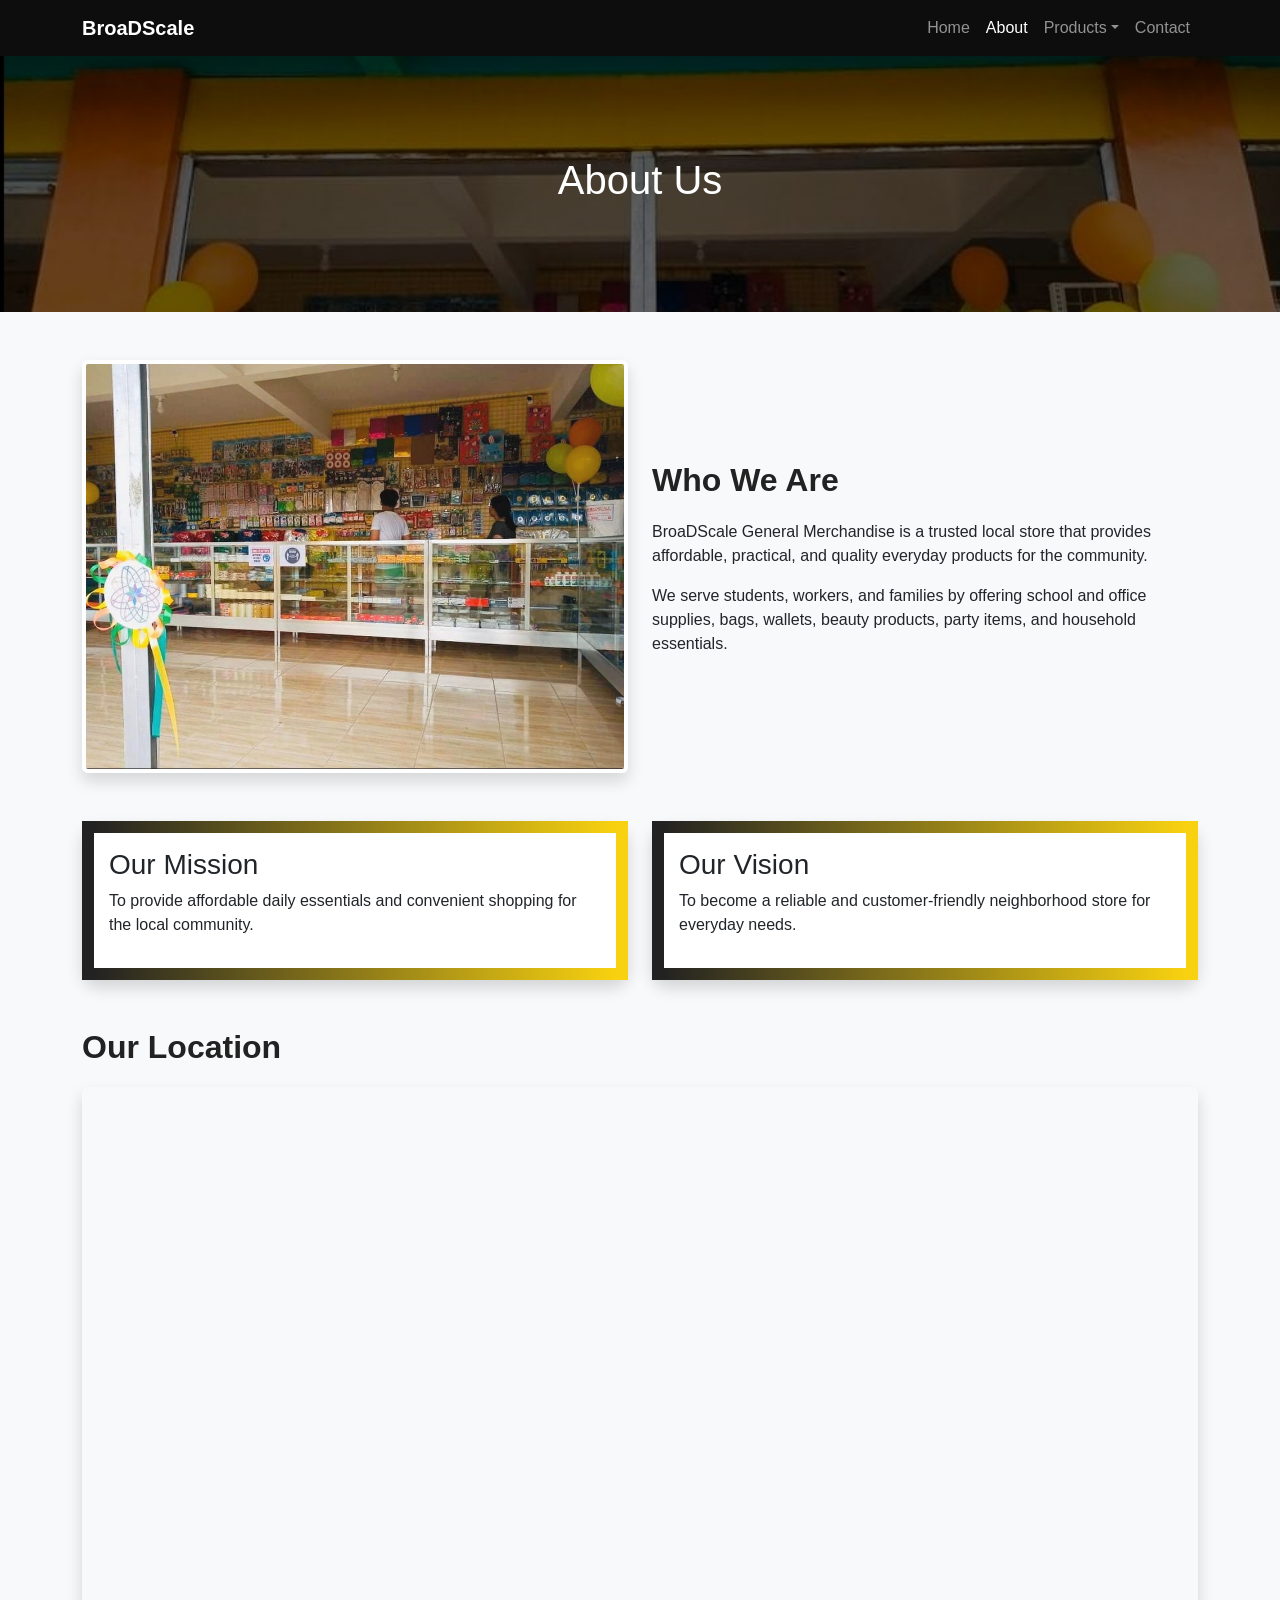
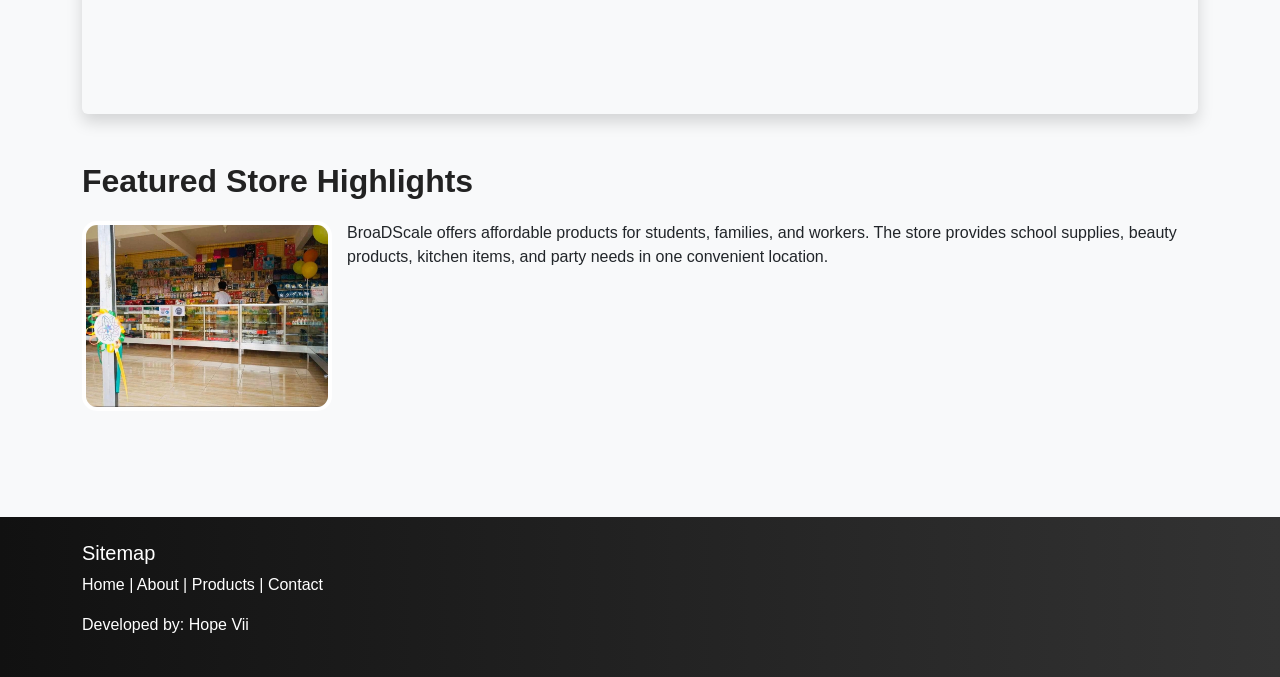
==== about.html @ 681405f8 "Add files via upload" ====
<!DOCTYPE html>
<html lang="en">
  <head>
    <meta charset="UTF-8" />
    <meta name="viewport" content="width=device-width, initial-scale=1.0" />
    <title>About - BroaDScale</title>
    <link
      href="https://cdn.jsdelivr.net/npm/bootstrap@5.3.3/dist/css/bootstrap.min.css"
      rel="stylesheet"
    />
    <link rel="stylesheet" href="css/style.css" />
  </head>
  <body>
    <nav class="navbar navbar-expand-lg navbar-dark bg-dark sticky-top shadow">
      <div class="container">
        <a class="navbar-brand fw-bold" href="index.html">BroaDScale</a>
        <button
          class="navbar-toggler"
          type="button"
          data-bs-toggle="collapse"
          data-bs-target="#mainNav"
        >
          <span class="navbar-toggler-icon"></span>
        </button>

        <div class="collapse navbar-collapse" id="mainNav">
          <ul class="navbar-nav ms-auto">
            <li class="nav-item">
              <a class="nav-link" href="index.html">Home</a>
            </li>
            <li class="nav-item">
              <a class="nav-link active" href="about.html">About</a>
            </li>
            <li class="nav-item dropdown">
              <a
                class="nav-link dropdown-toggle"
                href="products.html"
                role="button"
                data-bs-toggle="dropdown"
                >Products</a
              >
              <ul class="dropdown-menu">
                <li>
                  <a class="dropdown-item" href="products.html#school"
                    >School & Office</a
                  >
                </li>
                <li>
                  <a class="dropdown-item" href="products.html#party"
                    >Party Needs</a
                  >
                </li>
                <li>
                  <a class="dropdown-item" href="products.html#bags"
                    >Bags & Wallets</a
                  >
                </li>
                <li>
                  <a class="dropdown-item" href="products.html#beauty"
                    >Beauty Products</a
                  >
                </li>
                <li>
                  <a class="dropdown-item" href="products.html#kitchen"
                    >Kitchen & Household</a
                  >
                </li>
              </ul>
            </li>
            <li class="nav-item">
              <a class="nav-link" href="contact.html">Contact</a>
            </li>
          </ul>
        </div>
      </div>
    </nav>

    <header class="page-banner text-white text-center">
      <div class="container">
        <h1>About Us</h1>
      </div>
    </header>

    <section class="container py-5">
      <div class="row align-items-center g-4">
        <div class="col-md-6">
          <img
            src="images/about-store.jpg"
            alt="About the store"
            class="img-fluid rounded shadow gallery-img"
          />
        </div>
        <div class="col-md-6">
          <h2 class="section-title">Who We Are</h2>
          <p>
            BroaDScale General Merchandise is a trusted local store that
            provides affordable, practical, and quality everyday products for
            the community.
          </p>
          <p>
            We serve students, workers, and families by offering school and
            office supplies, bags, wallets, beauty products, party items, and
            household essentials.
          </p>
        </div>
      </div>
    </section>

    <section class="container pb-5">
      <div class="row g-4">
        <div class="col-md-6">
          <div class="info-box shadow border-demo">
            <h3>Our Mission</h3>
            <p>
              To provide affordable daily essentials and convenient shopping for
              the local community.
            </p>
          </div>
        </div>
        <div class="col-md-6">
          <div class="info-box shadow border-demo">
            <h3>Our Vision</h3>
            <p>
              To become a reliable and customer-friendly neighborhood store for
              everyday needs.
            </p>
          </div>
        </div>
      </div>
    </section>

    <section class="container pb-5">
      <h2 class="section-title">Our Location</h2>
      <div class="ratio ratio-16x9 shadow rounded overflow-hidden">
        <iframe
          src="https://www.google.com/maps?q=Floridablanca,Pampanga&output=embed"
          allowfullscreen
          loading="lazy"
        ></iframe>
      </div>
    </section>

    <section class="container pb-5">
      <h2 class="section-title">Featured Store Highlights</h2>
      <div class="float-box">
        <img
          src="images/about-store.jpg"
          alt="Store highlight"
          class="float-img"
        />
        <p>
          BroaDScale offers affordable products for students, families, and
          workers. The store provides school supplies, beauty products, kitchen
          items, and party needs in one convenient location.
        </p>
      </div>
    </section>

    <footer class="footer text-white mt-5">
      <div class="container py-4">
        <h5>Sitemap</h5>
        <p>
          <a href="index.html">Home</a> | <a href="about.html">About</a> |
          <a href="products.html">Products</a> |
          <a href="contact.html">Contact</a>
        </p>
        <p>Developed by: Hope Vii</p>
      </div>
    </footer>

    <script src="https://cdn.jsdelivr.net/npm/bootstrap@5.3.3/dist/js/bootstrap.bundle.min.js"></script>
  </body>
</html>
---- css/style.css ----
body {
  font-family: Arial, sans-serif;
  background: #f8f9fa;
}

.section-title {
  font-weight: bold;
  margin-bottom: 20px;
  color: #222;
}

.hero-img {
  height: 500px;
  object-fit: cover;
  opacity: 0.85;
}

.page-banner {
  background: linear-gradient(rgba(0,0,0,0.6), rgba(0,0,0,0.6)), url('../images/banner.jpg');
  background-size: cover;
  background-position: center;
  padding: 100px 20px;
}

.footer {
  background: linear-gradient(to right, #111, #333);
}

.footer a {
  color: #fff;
  text-decoration: none;
}

.footer a:hover {
  color: #f8d210;
}

.product-card {
  border-radius: 15px;
  overflow: hidden;
}

.gallery-img {
  border-radius: 15px;
  transition: transform 0.3s ease, opacity 0.3s ease;
  opacity: 0.95;
}

.gallery-img:hover {
  transform: scale(1.03);
  opacity: 0.8;
}

.custom-form {
  background: rgba(255,255,255,0.95);
  padding: 25px;
  border-radius: 15px;
}

.info-box {
  background: white;
  padding: 20px;
  border-radius: 15px;
}

img[alt] {
  border: 4px solid #fff;
}

table {
  box-shadow: 0 4px 12px rgba(0,0,0,0.15);
}

.navbar {
  background: rgba(0, 0, 0, 0.95) !important;
}

.dropdown-menu {
  border-radius: 10px;
}

.popup-img {
  cursor: pointer;
}

.float-img {
  float: left;
  width: 250px;
  margin-right: 15px;
  margin-bottom: 10px;
  border-radius: 15px;
}

.float-box::after {
  content: "";
  display: block;
  clear: both;
}

.border-demo {
  border: 12px solid transparent;
  border-image: linear-gradient(to right, #222, #f8d210) 1;
  padding: 15px;
}
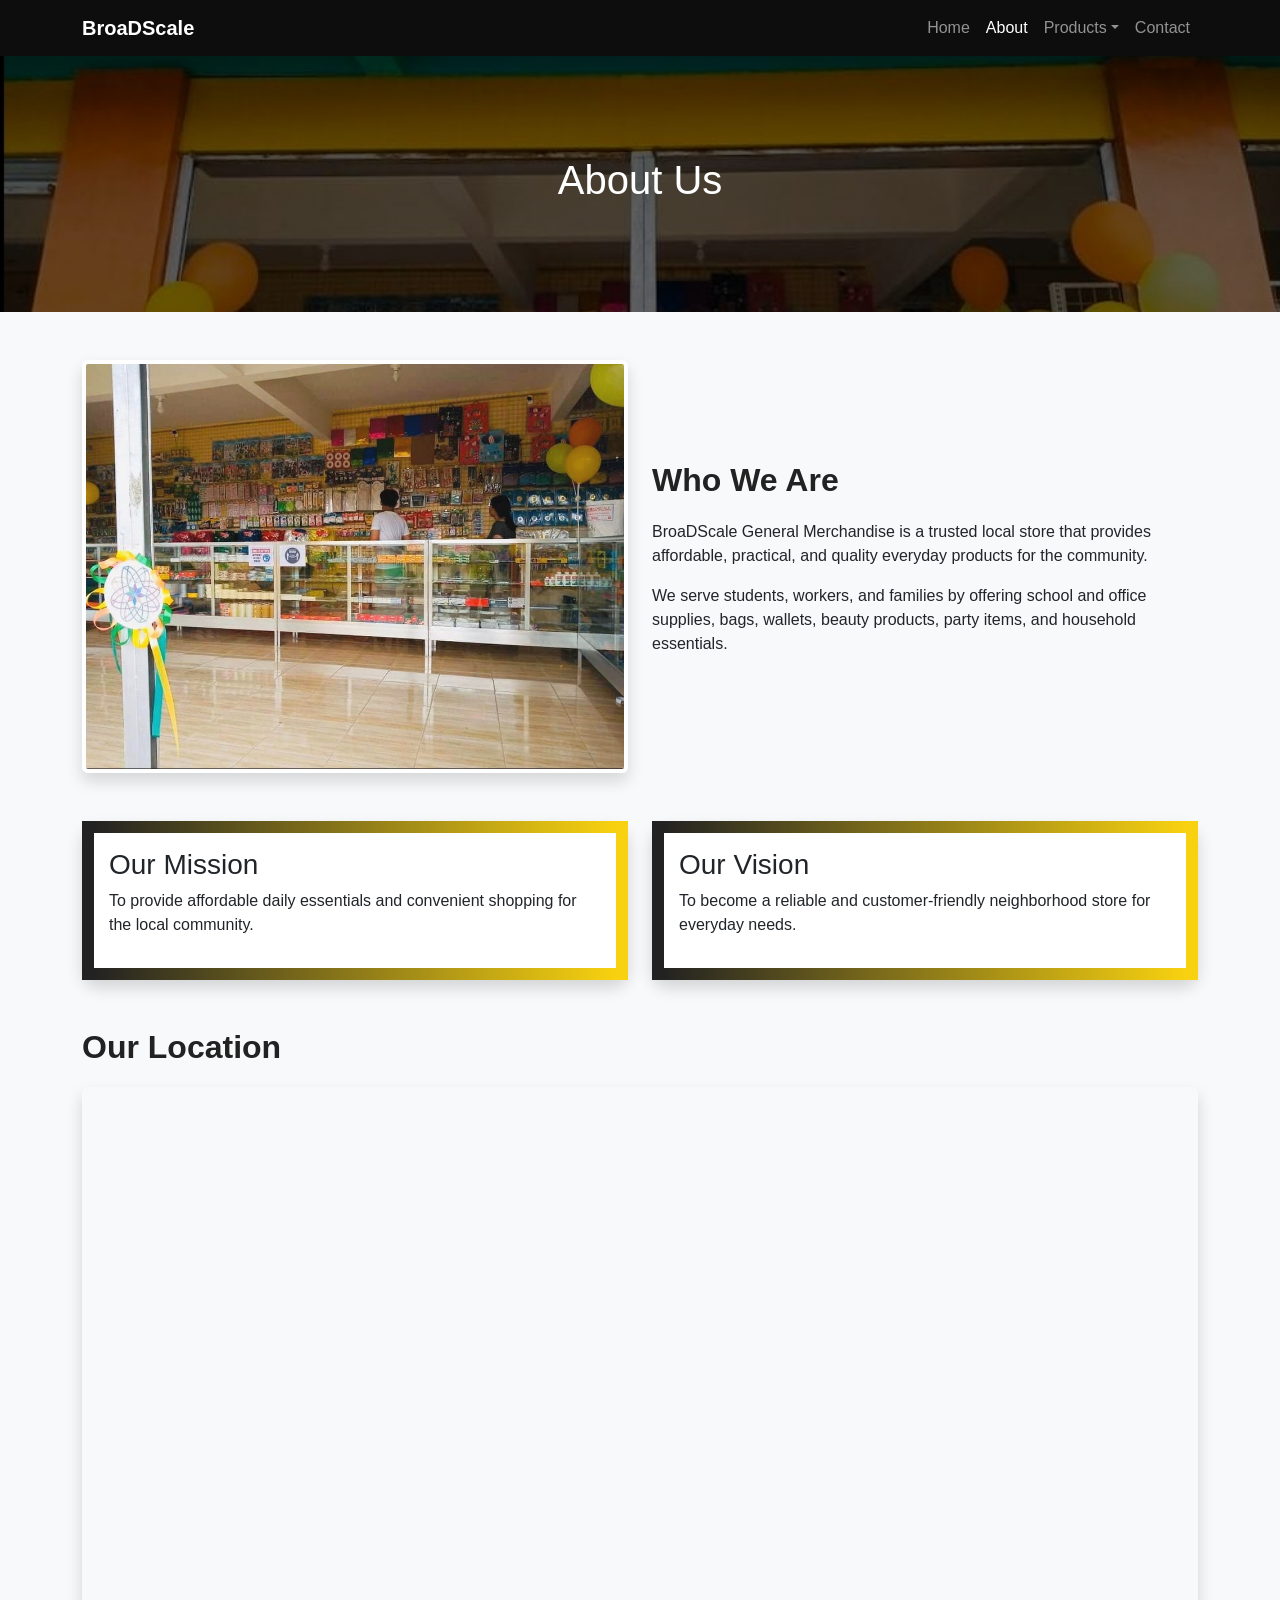
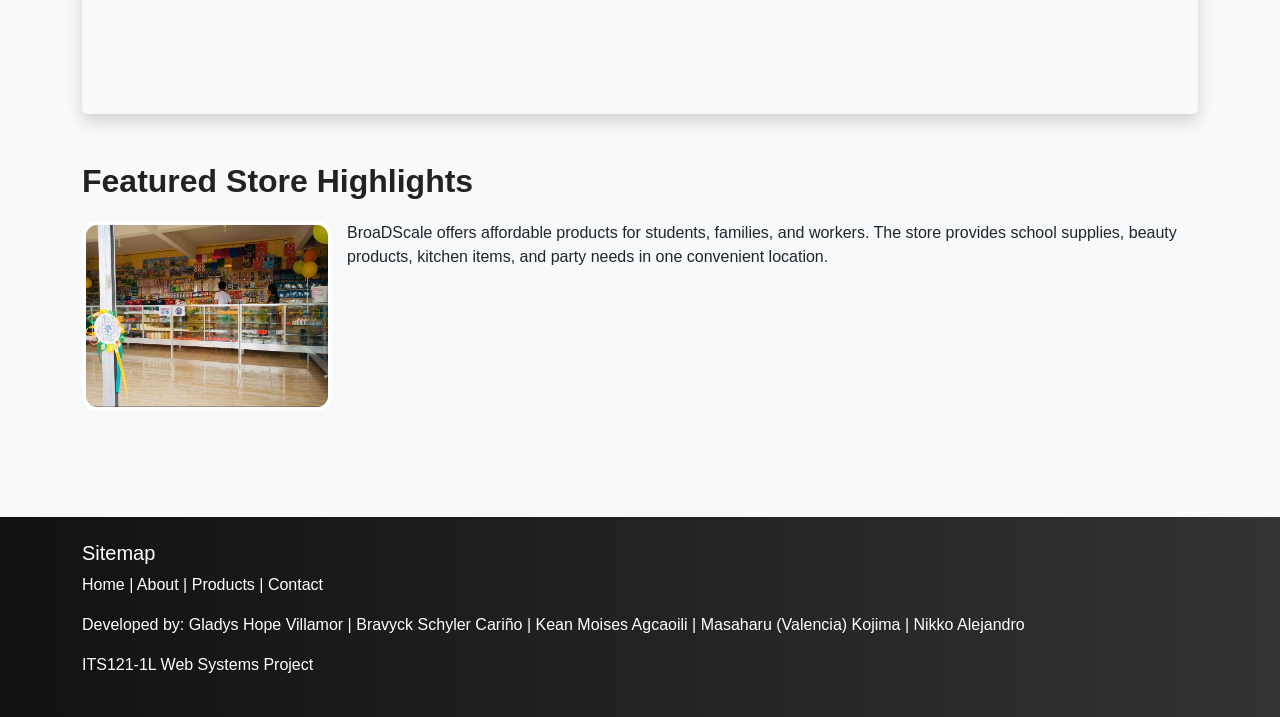
==== commit abd5d854: "Add files via upload" ====
--- a/about.html
+++ b/about.html
@@ -164,7 +164,12 @@
           <a href="products.html">Products</a> |
           <a href="contact.html">Contact</a>
         </p>
-        <p>Developed by: Hope Vii</p>
+        <p>
+          Developed by: Gladys Hope Villamor | Bravyck Schyler Cariño | Kean
+          Moises Agcaoili | Masaharu (Valencia) Kojima | Nikko Alejandro
+        </p>
+
+        <p>ITS121-1L Web Systems Project</p>
       </div>
     </footer>
 
